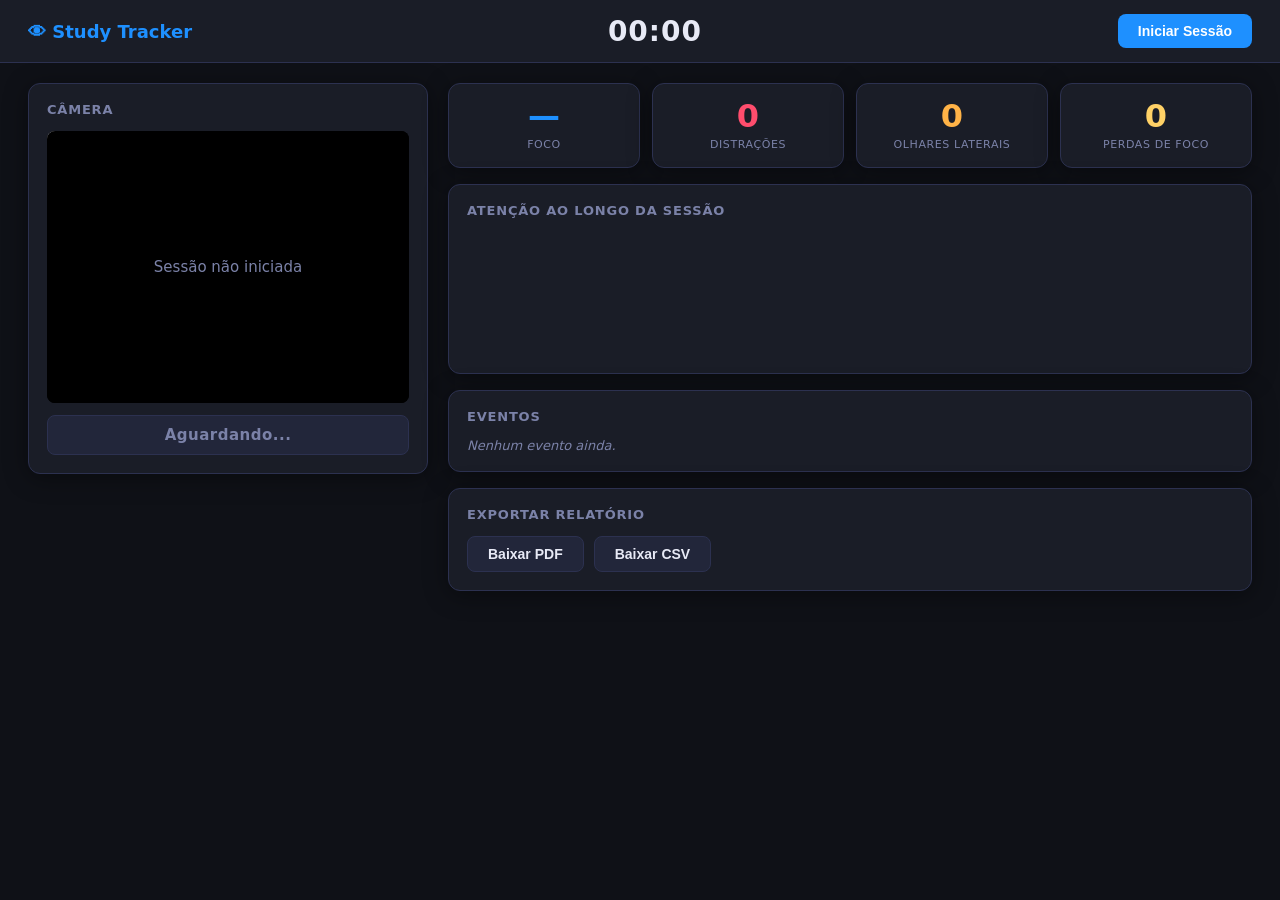
==== templates/index.html @ d9758910 "first commit" ====
<!DOCTYPE html>
<html lang="pt-BR">
<head>
  <meta charset="UTF-8" />
  <meta name="viewport" content="width=device-width, initial-scale=1.0" />
  <title>Eye Tracking Study Dashboard</title>
  <script src="https://cdn.socket.io/4.7.5/socket.io.min.js"></script>
  <script src="https://cdn.jsdelivr.net/npm/chart.js@4.4.3/dist/chart.umd.min.js"></script>
  <link rel="stylesheet" href="/static/css/style.css" />
</head>
<body>
  <!-- ── ALERTA ──────────────────────────────────────────────────────── -->
  <div id="alert-banner" class="alert-banner hidden">
    <span id="alert-text"></span>
  </div>

  <!-- ── HEADER ────────────────────────────────────────────────────────  -->
  <header class="header">
    <div class="header-left">
      <span class="logo">👁 Study Tracker</span>
    </div>
    <div class="header-center">
      <span id="session-timer" class="timer">00:00</span>
    </div>
    <div class="header-right">
      <button id="btn-start" class="btn btn-primary" onclick="startSession()">Iniciar Sessão</button>
      <button id="btn-stop" class="btn btn-danger hidden" onclick="stopSession()">Parar</button>
    </div>
  </header>

  <main class="main">
    <!-- ── COLUNA ESQUERDA: câmera ──────────────────────────────────── -->
    <section class="camera-section">
      <div class="card">
        <h2 class="card-title">Câmera</h2>
        <div class="camera-wrapper">
          <img id="camera-feed" class="camera-feed" src="" alt="Feed da câmera" />
          <div id="camera-placeholder" class="camera-placeholder">
            <span>Sessão não iniciada</span>
          </div>
        </div>
        <div id="focus-indicator" class="focus-indicator neutral">
          <span id="focus-label">Aguardando...</span>
        </div>
      </div>
    </section>

    <!-- ── COLUNA DIREITA: métricas + gráfico ──────────────────────── -->
    <section class="metrics-section">

      <!-- Cartões de métricas -->
      <div class="metrics-grid">
        <div class="metric-card">
          <div class="metric-value" id="m-focus">—</div>
          <div class="metric-label">Foco</div>
        </div>
        <div class="metric-card">
          <div class="metric-value accent-red" id="m-distractions">0</div>
          <div class="metric-label">Distrações</div>
        </div>
        <div class="metric-card">
          <div class="metric-value accent-orange" id="m-side">0</div>
          <div class="metric-label">Olhares laterais</div>
        </div>
        <div class="metric-card">
          <div class="metric-value accent-yellow" id="m-focus-lost">0</div>
          <div class="metric-label">Perdas de foco</div>
        </div>
      </div>

      <!-- Gráfico de foco ao longo do tempo -->
      <div class="card chart-card">
        <h2 class="card-title">Atenção ao longo da sessão</h2>
        <canvas id="focus-chart" height="120"></canvas>
      </div>

      <!-- Linha do tempo de eventos -->
      <div class="card events-card">
        <h2 class="card-title">Eventos</h2>
        <div id="events-list" class="events-list">
          <p class="empty-state">Nenhum evento ainda.</p>
        </div>
      </div>

      <!-- Exportar -->
      <div class="card export-card">
        <h2 class="card-title">Exportar relatório</h2>
        <div class="export-buttons">
          <button class="btn btn-export" onclick="exportReport('pdf')">Baixar PDF</button>
          <button class="btn btn-export" onclick="exportReport('csv')">Baixar CSV</button>
        </div>
      </div>
    </section>
  </main>

  <script src="/static/js/dashboard.js"></script>
</body>
</html>
---- static/css/style.css ----
/* ── Reset / base ─────────────────────────────────────────────────────────── */
*, *::before, *::after { box-sizing: border-box; margin: 0; padding: 0; }

:root {
  --bg: #0f1117;
  --surface: #1a1d27;
  --surface2: #22263a;
  --border: #2c3150;
  --text: #e8eaf6;
  --text-muted: #7b82a8;
  --primary: #1e90ff;
  --success: #00c896;
  --danger: #ff4d6d;
  --warning: #ffb347;
  --yellow: #ffd166;
  --radius: 12px;
  --shadow: 0 4px 24px rgba(0,0,0,.4);
}

body {
  background: var(--bg);
  color: var(--text);
  font-family: "Segoe UI", system-ui, sans-serif;
  font-size: 14px;
  min-height: 100vh;
}

/* ── Alert banner ─────────────────────────────────────────────────────────── */
.alert-banner {
  position: fixed;
  top: 0; left: 0; right: 0;
  z-index: 999;
  background: var(--danger);
  color: #fff;
  text-align: center;
  padding: 12px 20px;
  font-size: 16px;
  font-weight: 600;
  letter-spacing: .3px;
  box-shadow: 0 4px 16px rgba(255,77,109,.5);
  transition: transform .3s;
}
.alert-banner.hidden { display: none; }

/* ── Header ───────────────────────────────────────────────────────────────── */
.header {
  display: flex;
  align-items: center;
  justify-content: space-between;
  padding: 14px 28px;
  background: var(--surface);
  border-bottom: 1px solid var(--border);
  position: sticky; top: 0; z-index: 100;
}
.logo { font-size: 18px; font-weight: 700; color: var(--primary); }
.timer {
  font-size: 28px;
  font-weight: 700;
  font-variant-numeric: tabular-nums;
  color: var(--text);
  letter-spacing: 1px;
}
.header-right { display: flex; gap: 10px; }

/* ── Buttons ─────────────────────────────────────────────────────────────── */
.btn {
  padding: 9px 20px;
  border: none;
  border-radius: 8px;
  cursor: pointer;
  font-size: 14px;
  font-weight: 600;
  transition: opacity .2s, transform .1s;
}
.btn:hover { opacity: .85; }
.btn:active { transform: scale(.97); }
.btn-primary { background: var(--primary); color: #fff; }
.btn-danger  { background: var(--danger);  color: #fff; }
.btn-export  { background: var(--surface2); color: var(--text); border: 1px solid var(--border); }
.hidden { display: none !important; }

/* ── Main layout ─────────────────────────────────────────────────────────── */
.main {
  display: grid;
  grid-template-columns: 400px 1fr;
  gap: 20px;
  padding: 20px 28px;
  max-width: 1400px;
  margin: 0 auto;
}

@media (max-width: 900px) {
  .main { grid-template-columns: 1fr; }
}

/* ── Cards ───────────────────────────────────────────────────────────────── */
.card {
  background: var(--surface);
  border: 1px solid var(--border);
  border-radius: var(--radius);
  padding: 18px;
  box-shadow: var(--shadow);
}
.card-title {
  font-size: 13px;
  font-weight: 600;
  text-transform: uppercase;
  letter-spacing: .8px;
  color: var(--text-muted);
  margin-bottom: 14px;
}

/* ── Camera ──────────────────────────────────────────────────────────────── */
.camera-section { display: flex; flex-direction: column; gap: 0; }
.camera-wrapper { position: relative; width: 100%; aspect-ratio: 4/3; background: #000; border-radius: 8px; overflow: hidden; }
.camera-feed { width: 100%; height: 100%; object-fit: cover; display: block; }
.camera-placeholder {
  position: absolute; inset: 0;
  display: flex; align-items: center; justify-content: center;
  background: #000;
  color: var(--text-muted);
  font-size: 15px;
}
.focus-indicator {
  margin-top: 12px;
  padding: 10px 16px;
  border-radius: 8px;
  text-align: center;
  font-weight: 700;
  font-size: 15px;
  letter-spacing: .5px;
  transition: background .3s, color .3s;
}
.focus-indicator.focused   { background: rgba(0,200,150,.15); color: var(--success); border: 1px solid var(--success); }
.focus-indicator.distracted{ background: rgba(255,77,109,.15); color: var(--danger);  border: 1px solid var(--danger);  }
.focus-indicator.neutral   { background: var(--surface2); color: var(--text-muted); border: 1px solid var(--border); }

/* ── Metrics grid ────────────────────────────────────────────────────────── */
.metrics-section { display: flex; flex-direction: column; gap: 16px; }
.metrics-grid {
  display: grid;
  grid-template-columns: repeat(4, 1fr);
  gap: 12px;
}
@media (max-width: 1100px) {
  .metrics-grid { grid-template-columns: repeat(2, 1fr); }
}
.metric-card {
  background: var(--surface);
  border: 1px solid var(--border);
  border-radius: var(--radius);
  padding: 16px 12px;
  text-align: center;
  box-shadow: var(--shadow);
}
.metric-value {
  font-size: 32px;
  font-weight: 800;
  color: var(--primary);
  font-variant-numeric: tabular-nums;
  line-height: 1;
  margin-bottom: 6px;
}
.metric-value.accent-red    { color: var(--danger); }
.metric-value.accent-orange { color: var(--warning); }
.metric-value.accent-yellow { color: var(--yellow); }
.metric-label { font-size: 11px; color: var(--text-muted); text-transform: uppercase; letter-spacing: .6px; }

/* ── Chart ───────────────────────────────────────────────────────────────── */
.chart-card { flex-shrink: 0; }

/* ── Events ──────────────────────────────────────────────────────────────── */
.events-card { flex: 1; }
.events-list {
  max-height: 200px;
  overflow-y: auto;
  display: flex;
  flex-direction: column;
  gap: 6px;
}
.events-list::-webkit-scrollbar { width: 4px; }
.events-list::-webkit-scrollbar-track { background: transparent; }
.events-list::-webkit-scrollbar-thumb { background: var(--border); border-radius: 4px; }

.event-item {
  display: flex;
  align-items: center;
  gap: 10px;
  padding: 8px 10px;
  border-radius: 8px;
  background: var(--surface2);
  border-left: 3px solid var(--border);
  font-size: 13px;
  animation: slideIn .25s ease;
}
.event-item.side_gaze    { border-color: var(--warning); }
.event-item.distraction  { border-color: var(--danger); }
.event-item.focus_lost   { border-color: var(--yellow); }

@keyframes slideIn {
  from { opacity: 0; transform: translateY(-6px); }
  to   { opacity: 1; transform: translateY(0); }
}

.event-time  { color: var(--text-muted); font-size: 11px; min-width: 44px; }
.event-badge {
  padding: 2px 8px;
  border-radius: 20px;
  font-size: 10px;
  font-weight: 700;
  text-transform: uppercase;
  letter-spacing: .5px;
}
.event-badge.side_gaze   { background: rgba(255,179,71,.2);  color: var(--warning); }
.event-badge.distraction { background: rgba(255,77,109,.2);  color: var(--danger);  }
.event-badge.focus_lost  { background: rgba(255,209,102,.2); color: var(--yellow);  }

.empty-state { color: var(--text-muted); font-style: italic; font-size: 13px; }

/* ── Export ──────────────────────────────────────────────────────────────── */
.export-buttons { display: flex; gap: 10px; }
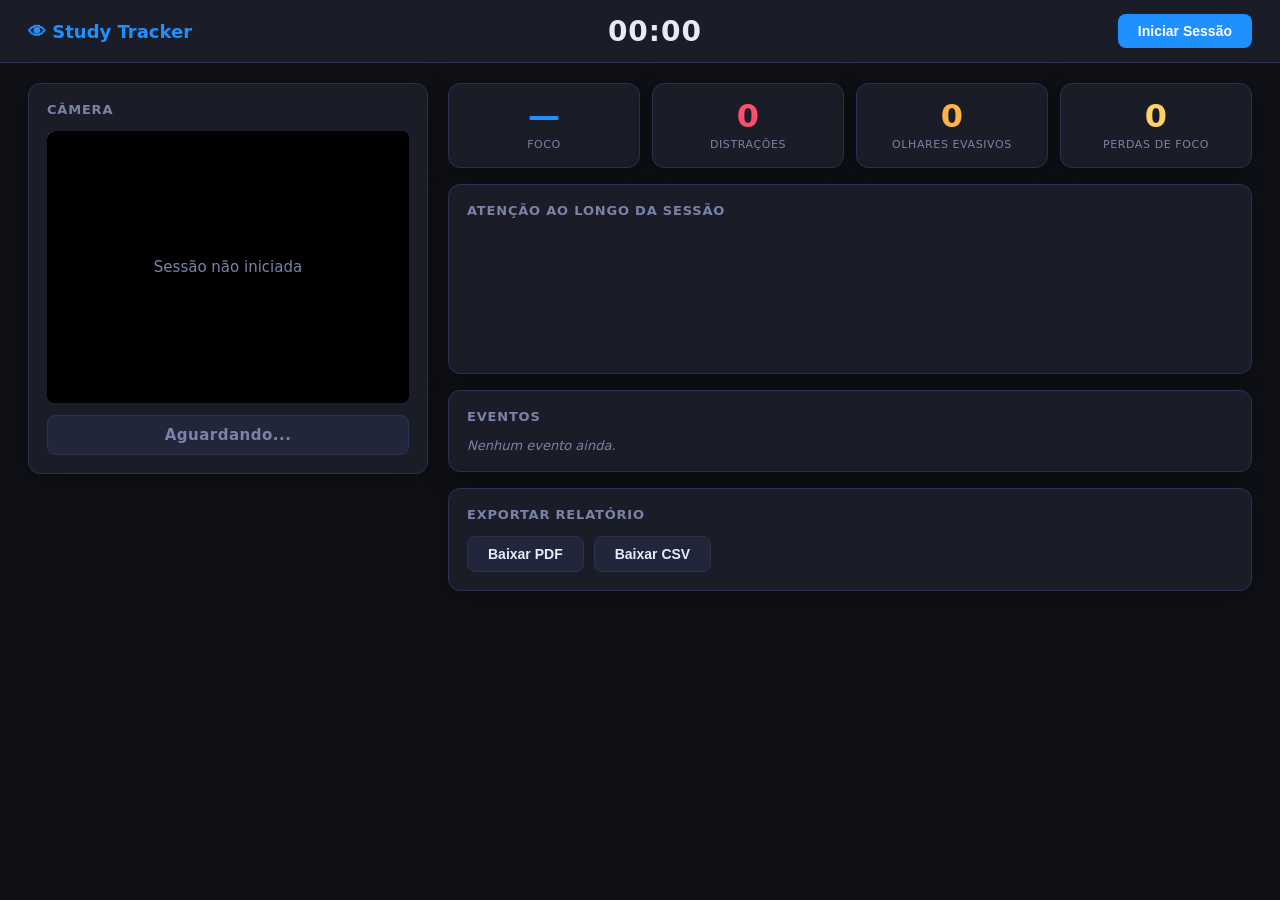
==== commit 84b562ca: "update olhares evasivos" ====
--- a/templates/index.html
+++ b/templates/index.html
@@ -60,7 +60,7 @@
         </div>
         <div class="metric-card">
           <div class="metric-value accent-orange" id="m-side">0</div>
-          <div class="metric-label">Olhares laterais</div>
+          <div class="metric-label">Olhares evasivos</div>
         </div>
         <div class="metric-card">
           <div class="metric-value accent-yellow" id="m-focus-lost">0</div>
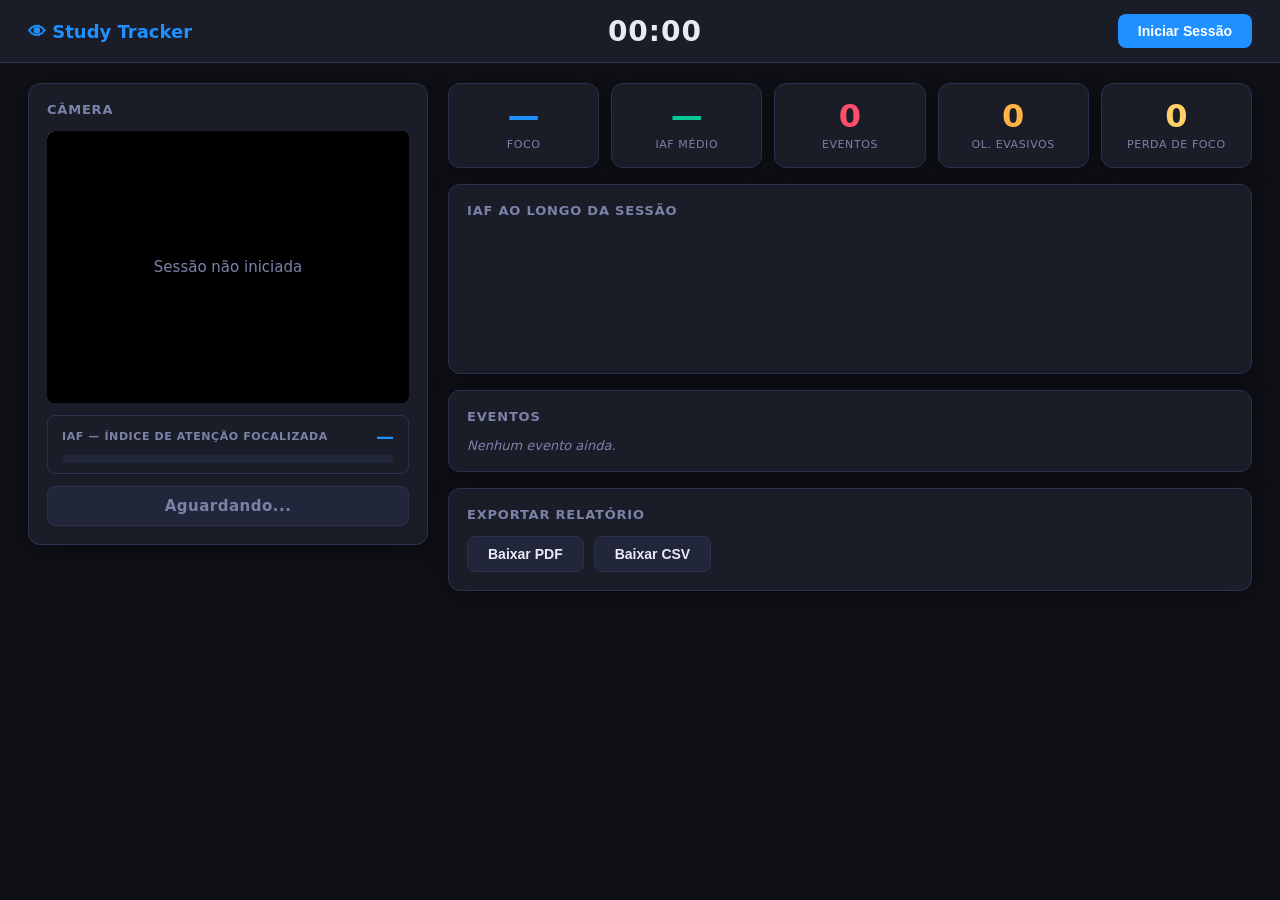
==== commit cbd9e58e: "add Kalman + IAF" ====
--- a/templates/index.html
+++ b/templates/index.html
@@ -39,6 +39,17 @@
             <span>Sessão não iniciada</span>
           </div>
         </div>
+        <!-- IAF gauge — atualizado a cada frame via WebSocket -->
+        <div class="iaf-gauge">
+          <div class="iaf-gauge-header">
+            <span class="iaf-gauge-label">IAF — Índice de Atenção Focalizada</span>
+            <span class="iaf-gauge-value" id="iaf-gauge-value">—</span>
+          </div>
+          <div class="iaf-bar-track">
+            <div class="iaf-bar-fill" id="iaf-bar-fill" style="width:0%"></div>
+          </div>
+        </div>
+
         <div id="focus-indicator" class="focus-indicator neutral">
           <span id="focus-label">Aguardando...</span>
         </div>
@@ -55,22 +66,26 @@
           <div class="metric-label">Foco</div>
         </div>
         <div class="metric-card">
+          <div class="metric-value accent-green" id="m-iaf-mean">—</div>
+          <div class="metric-label">IAF médio</div>
+        </div>
+        <div class="metric-card">
           <div class="metric-value accent-red" id="m-distractions">0</div>
-          <div class="metric-label">Distrações</div>
+          <div class="metric-label">Eventos</div>
         </div>
         <div class="metric-card">
           <div class="metric-value accent-orange" id="m-side">0</div>
-          <div class="metric-label">Olhares evasivos</div>
+          <div class="metric-label">Ol. evasivos</div>
         </div>
         <div class="metric-card">
           <div class="metric-value accent-yellow" id="m-focus-lost">0</div>
-          <div class="metric-label">Perdas de foco</div>
+          <div class="metric-label">Perda de foco</div>
         </div>
       </div>
 
-      <!-- Gráfico de foco ao longo do tempo -->
+      <!-- Gráfico de IAF ao longo do tempo -->
       <div class="card chart-card">
-        <h2 class="card-title">Atenção ao longo da sessão</h2>
+        <h2 class="card-title">IAF ao longo da sessão</h2>
         <canvas id="focus-chart" height="120"></canvas>
       </div>
 
--- a/static/css/style.css
+++ b/static/css/style.css
@@ -135,15 +135,56 @@
 .focus-indicator.distracted{ background: rgba(255,77,109,.15); color: var(--danger);  border: 1px solid var(--danger);  }
 .focus-indicator.neutral   { background: var(--surface2); color: var(--text-muted); border: 1px solid var(--border); }
 
+/* ── IAF gauge ───────────────────────────────────────────────────────────── */
+.iaf-gauge {
+  margin-top: 12px;
+  padding: 10px 14px;
+  background: var(--surface);
+  border: 1px solid var(--border);
+  border-radius: 8px;
+}
+.iaf-gauge-header {
+  display: flex;
+  justify-content: space-between;
+  align-items: center;
+  margin-bottom: 8px;
+}
+.iaf-gauge-label {
+  font-size: 11px;
+  font-weight: 600;
+  text-transform: uppercase;
+  letter-spacing: .6px;
+  color: var(--text-muted);
+}
+.iaf-gauge-value {
+  font-size: 18px;
+  font-weight: 800;
+  font-variant-numeric: tabular-nums;
+  color: var(--primary);
+  transition: color .3s;
+}
+.iaf-bar-track {
+  height: 8px;
+  background: var(--surface2);
+  border-radius: 4px;
+  overflow: hidden;
+}
+.iaf-bar-fill {
+  height: 100%;
+  border-radius: 4px;
+  background: var(--primary);
+  transition: width .2s ease, background .3s;
+}
+.iaf-bar-fill.high { background: var(--success); }
+.iaf-bar-fill.mid  { background: var(--warning); }
+.iaf-bar-fill.low  { background: var(--danger);  }
+
 /* ── Metrics grid ────────────────────────────────────────────────────────── */
 .metrics-section { display: flex; flex-direction: column; gap: 16px; }
 .metrics-grid {
   display: grid;
-  grid-template-columns: repeat(4, 1fr);
+  grid-template-columns: repeat(auto-fill, minmax(130px, 1fr));
   gap: 12px;
-}
-@media (max-width: 1100px) {
-  .metrics-grid { grid-template-columns: repeat(2, 1fr); }
 }
 .metric-card {
   background: var(--surface);
@@ -164,6 +205,7 @@
 .metric-value.accent-red    { color: var(--danger); }
 .metric-value.accent-orange { color: var(--warning); }
 .metric-value.accent-yellow { color: var(--yellow); }
+.metric-value.accent-green  { color: var(--success); }
 .metric-label { font-size: 11px; color: var(--text-muted); text-transform: uppercase; letter-spacing: .6px; }
 
 /* ── Chart ───────────────────────────────────────────────────────────────── */
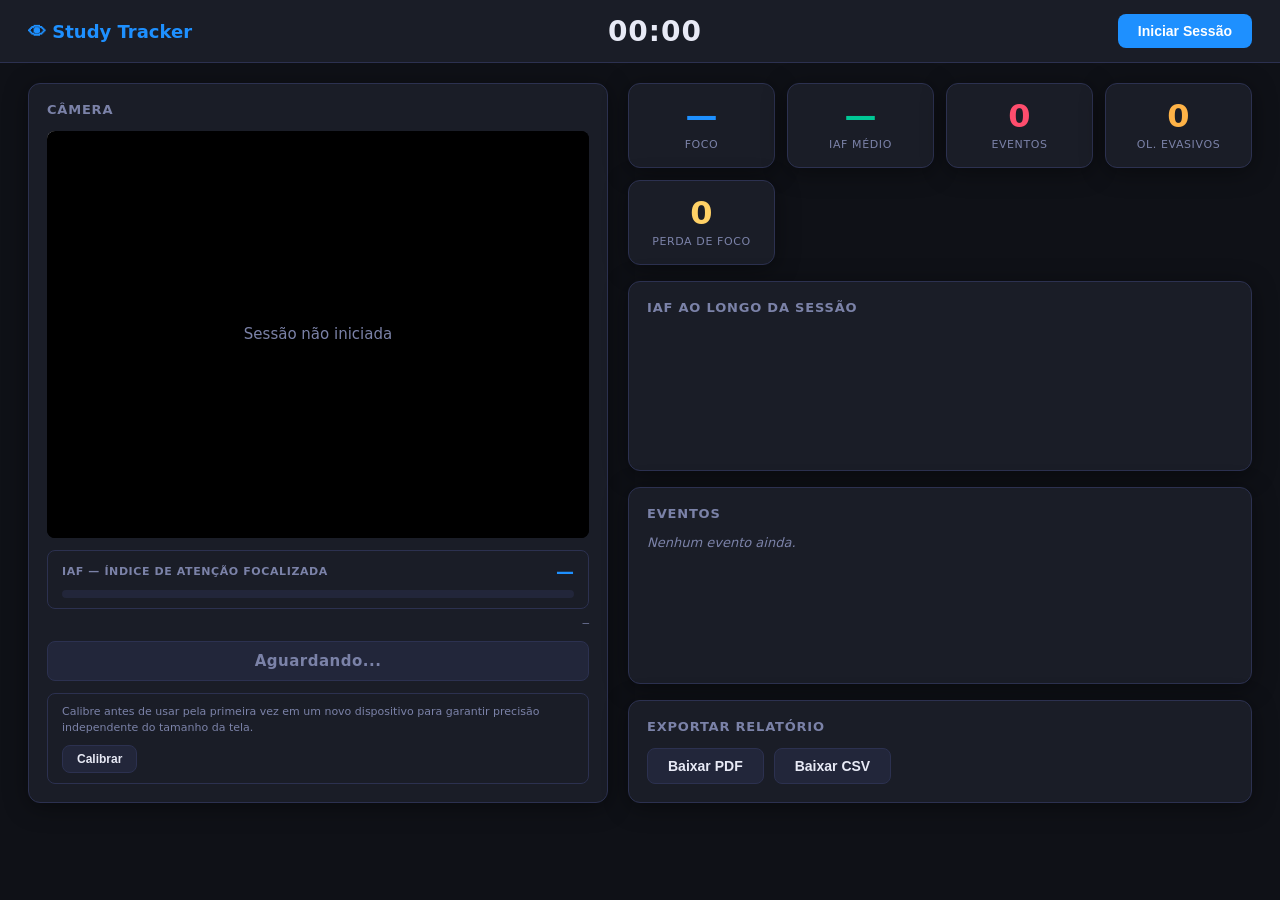
==== commit 8ce9bd98: "add metricas do sistema, update calibracao" ====
--- a/templates/index.html
+++ b/templates/index.html
@@ -50,8 +50,28 @@
           </div>
         </div>
 
+        <div class="perf-indicator-wrap">
+          <span id="perf-indicator" class="perf-indicator">—</span>
+        </div>
+
         <div id="focus-indicator" class="focus-indicator neutral">
           <span id="focus-label">Aguardando...</span>
+        </div>
+
+        <!-- Calibração -->
+        <div class="calib-section">
+          <p class="calib-hint">
+            Calibre antes de usar pela primeira vez em um novo dispositivo
+            para garantir precisão independente do tamanho da tela.
+          </p>
+          <div class="calib-row">
+            <button class="btn btn-calib" id="btn-calib" onclick="requestCalibration()">
+              Calibrar
+            </button>
+            <button class="btn btn-resume hidden" id="btn-resume" onclick="resumeSession()">
+              ↩ Retomar Sessão
+            </button>
+          </div>
         </div>
       </div>
     </section>
--- a/static/css/style.css
+++ b/static/css/style.css
@@ -82,14 +82,14 @@
 /* ── Main layout ─────────────────────────────────────────────────────────── */
 .main {
   display: grid;
-  grid-template-columns: 400px 1fr;
+  grid-template-columns: minmax(480px, 580px) 1fr;
   gap: 20px;
   padding: 20px 28px;
-  max-width: 1400px;
+  max-width: 1440px;
   margin: 0 auto;
 }
 
-@media (max-width: 900px) {
+@media (max-width: 1100px) {
   .main { grid-template-columns: 1fr; }
 }
 
@@ -259,5 +259,51 @@
 
 .empty-state { color: var(--text-muted); font-style: italic; font-size: 13px; }
 
+/* ── Calibration section ─────────────────────────────────────────────────── */
+.calib-section {
+  margin-top: 12px;
+  padding: 10px 14px;
+  background: var(--surface);
+  border: 1px solid var(--border);
+  border-radius: 8px;
+}
+.calib-hint {
+  font-size: 11px;
+  color: var(--text-muted);
+  line-height: 1.5;
+  margin-bottom: 8px;
+}
+.calib-row {
+  display: flex;
+  gap: 8px;
+}
+.btn-calib {
+  background: var(--surface2);
+  color: var(--text);
+  border: 1px solid var(--border);
+  font-size: 12px;
+  padding: 6px 14px;
+}
+.btn-resume {
+  background: var(--success);
+  color: #fff;
+  font-size: 12px;
+  font-weight: 700;
+  padding: 6px 14px;
+}
+
+/* ── Performance indicator ───────────────────────────────────────────────── */
+.perf-indicator-wrap {
+  text-align: right;
+  margin-top: 4px;
+  margin-bottom: 2px;
+}
+.perf-indicator {
+  font-size: 11px;
+  font-variant-numeric: tabular-nums;
+  color: var(--text-muted);
+  font-family: "Segoe UI", monospace;
+}
+
 /* ── Export ──────────────────────────────────────────────────────────────── */
 .export-buttons { display: flex; gap: 10px; }
